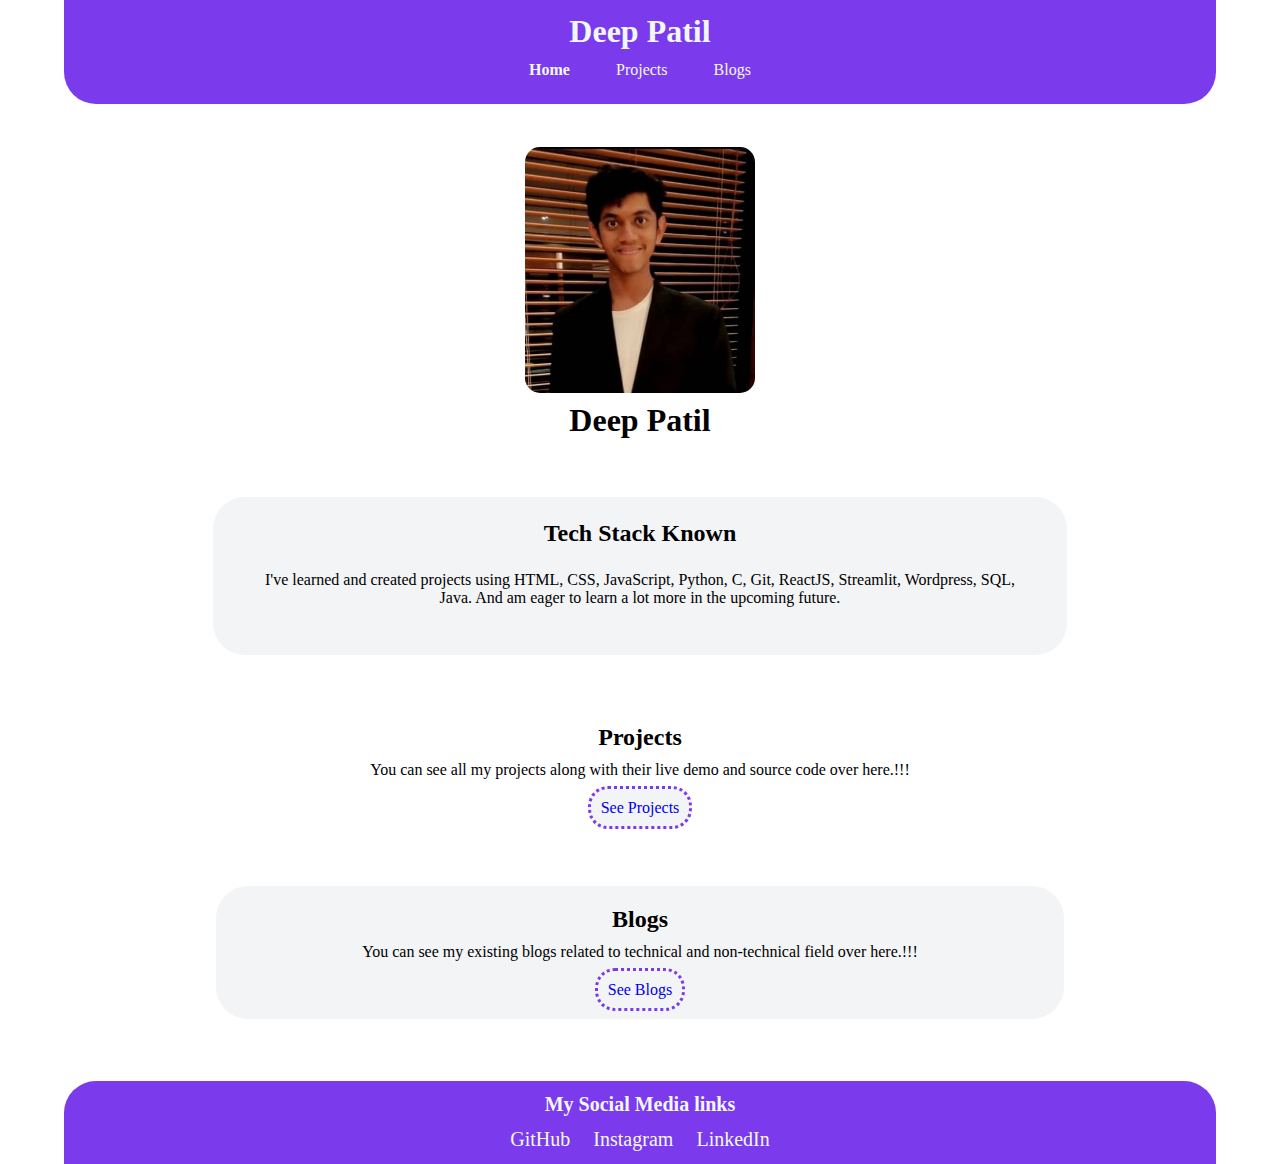
==== index.html @ edd1a87b "html css update" ====
<!DOCTYPE html>
<html lang="en">
<head>
    <meta charset="UTF-8">
    <meta http-equiv="X-UA-Compatible" content="IE=edge">
    <meta name="viewport" content="width=device-width, initial-scale=1.0">
    <title>Deep Patil - Portfolio Website</title>
    <link rel="stylesheet" href="css-files\main.css">
</head>
<body>

    <!-- Header code -->

    <header class="main-header">
        <h1>Deep Patil</h1>
        <div class="top-nav">
            <a href="index.html"><b>Home</b></a>
            <a href="links\projects.html">Projects</a>
            <a href="links\blogs.html">Blogs</a>
        </div>
    </header>

    <!-- Main Body code starts here -->

    <div class="content-body">
        <div class="intro-container">
            <img class="deepJpg" src="images/Deep.jpg" alt="Deep Patil">
            <h1 class="intro">Deep Patil</h1>
        </div>
        
        <div class="tech-stack">
            <h2>Tech Stack Known</h2>
            <p>I've learned and created projects using HTML, CSS, JavaScript, Python, C, Git, ReactJS, Streamlit, 
                Wordpress, SQL, Java. And am eager to learn a lot more in the upcoming future.
            </p>
        </div>
        <div class="projects-div">
            <h2>Projects</h2>
            <p>You can see all my projects along with their live demo and source code over here.!!!</p>
            <a class="projects-btn" href="links\projects.html">See Projects</a>
        </div>
        <div class="blogs-div">
            <h2>Blogs</h2>
            <p>You can see my existing blogs related to technical and non-technical field over here.!!!</p>
            <a class="blogs-btn" href="links\blogs.html">See Blogs</a>
        </div>
    </div>
    <footer class="main-footer">
        
        <h2>My Social Media links</h2>
        <div class="footer-links">
            <a href="https://github.com/patildeep07 " target="_blank" rel="noopener noreferrer">GitHub</a>
            <a href="https://www.instagram.com/_deeppatil/ " target="_blank" rel="noopener noreferrer">Instagram</a>
            <a href="https://www.linkedin.com/in/deep-patil-644811194/ " target="_blank" rel="noopener noreferrer">LinkedIn</a>
            <!-- <a href="">Google</a> -->
        </div>
        
    </footer>
</body>
</html>
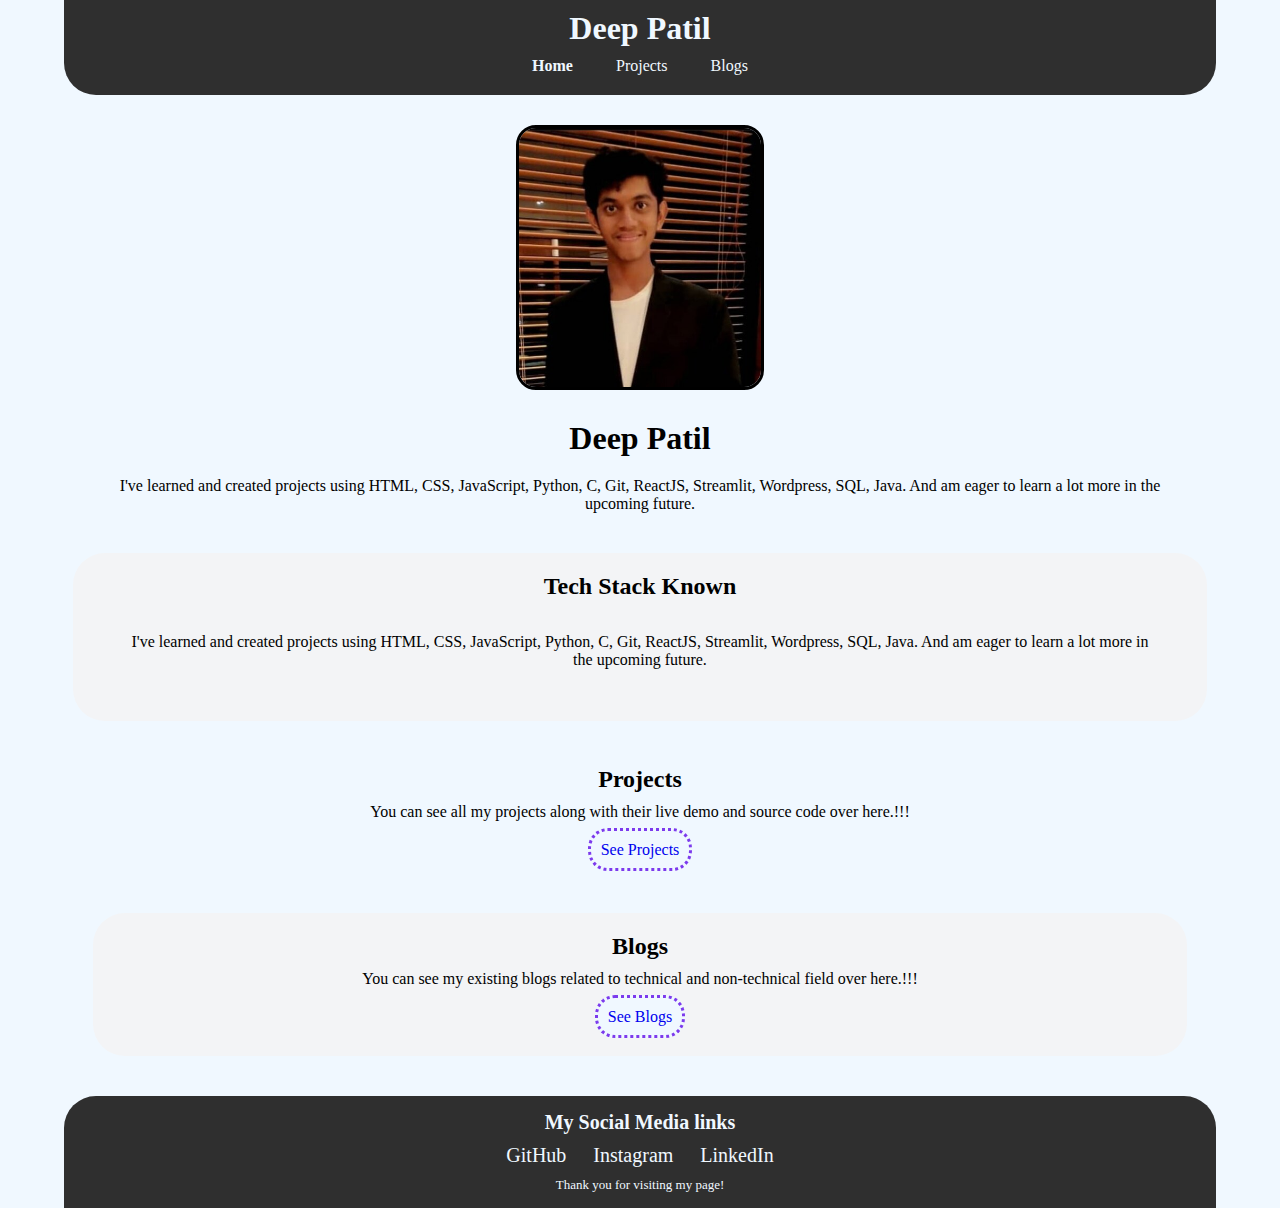
==== commit 211bb34d: "css update" ====
--- a/index.html
+++ b/index.html
@@ -10,22 +10,28 @@
 <body>
 
     <!-- Header code -->
-
-    <header class="main-header">
-        <h1>Deep Patil</h1>
-        <div class="top-nav">
-            <a href="index.html"><b>Home</b></a>
-            <a href="links\projects.html">Projects</a>
-            <a href="links\blogs.html">Blogs</a>
-        </div>
-    </header>
+    <div class="head">
+        <header class="main-header">
+            <h1>Deep Patil</h1>
+            <div class="top-nav">
+                <a href="index.html"><b>Home</b></a>
+                <a href="links\projects.html">Projects</a>
+                <a href="links\blogs.html">Blogs</a>
+            </div>
+        </header>
+    </div>
+    
 
     <!-- Main Body code starts here -->
 
     <div class="content-body">
         <div class="intro-container">
             <img class="deepJpg" src="images/Deep.jpg" alt="Deep Patil">
-            <h1 class="intro">Deep Patil</h1>
+            <div class="inner-intro">
+                <h1 class="intro">Deep Patil</h1>
+                <p>I've learned and created projects using HTML, CSS, JavaScript, Python, C, Git, ReactJS, Streamlit, Wordpress, SQL, Java. And am eager to learn a lot more in the upcoming future.</p>
+            </div>
+            
         </div>
         
         <div class="tech-stack">
@@ -45,16 +51,21 @@
             <a class="blogs-btn" href="links\blogs.html">See Blogs</a>
         </div>
     </div>
-    <footer class="main-footer">
+
+    <div class="foot">
+        <footer class="main-footer">
         
-        <h2>My Social Media links</h2>
-        <div class="footer-links">
-            <a href="https://github.com/patildeep07 " target="_blank" rel="noopener noreferrer">GitHub</a>
-            <a href="https://www.instagram.com/_deeppatil/ " target="_blank" rel="noopener noreferrer">Instagram</a>
-            <a href="https://www.linkedin.com/in/deep-patil-644811194/ " target="_blank" rel="noopener noreferrer">LinkedIn</a>
-            <!-- <a href="">Google</a> -->
-        </div>
-        
-    </footer>
+            <h2>My Social Media links</h2>
+            <div class="footer-links">
+                <a href="https://github.com/patildeep07 " target="_blank" rel="noopener noreferrer">GitHub</a>
+                <a href="https://www.instagram.com/_deeppatil/ " target="_blank" rel="noopener noreferrer">Instagram</a>
+                <a href="https://www.linkedin.com/in/deep-patil-644811194/ " target="_blank" rel="noopener noreferrer">LinkedIn</a>
+                <!-- <a href="">Google</a> -->
+            </div>
+            <p>Thank you for visiting my page!</p>
+        </footer>
+    </div>
+
+    
 </body>
 </html>
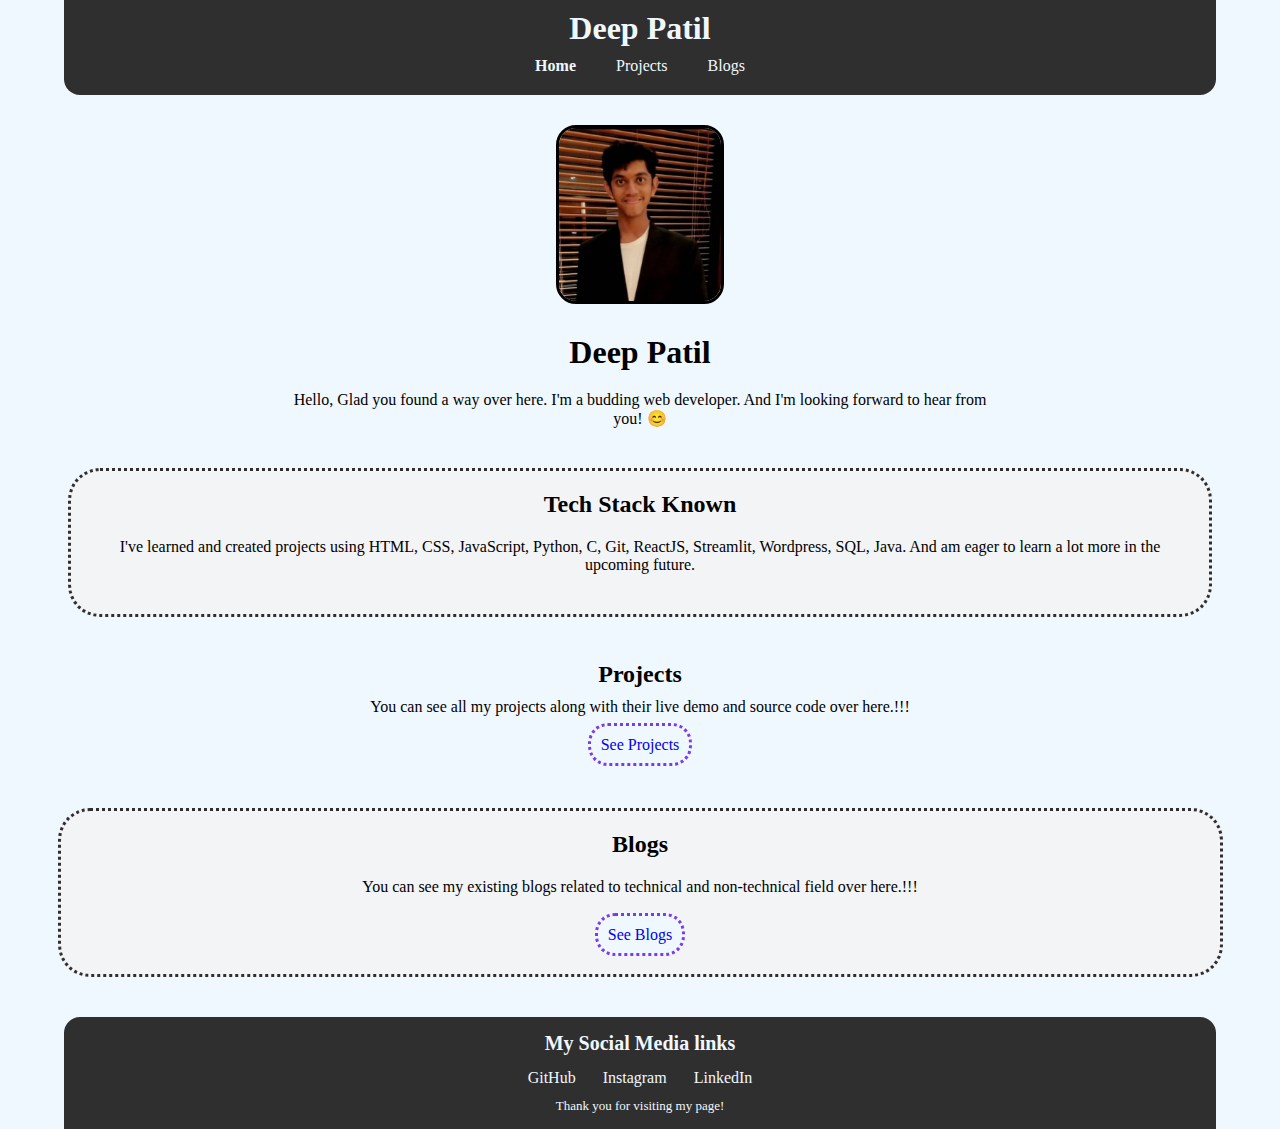
==== commit 1da9fb1a: "Update index.html" ====
--- a/index.html
+++ b/index.html
@@ -29,7 +29,7 @@
             <img class="deepJpg" src="images/Deep.jpg" alt="Deep Patil">
             <div class="inner-intro">
                 <h1 class="intro">Deep Patil</h1>
-                <p>I've learned and created projects using HTML, CSS, JavaScript, Python, C, Git, ReactJS, Streamlit, Wordpress, SQL, Java. And am eager to learn a lot more in the upcoming future.</p>
+                <p>Hello, Glad you found a way over here. I'm a budding web developer. And I'm looking forward to hear from you! 😊</p>
             </div>
             
         </div>
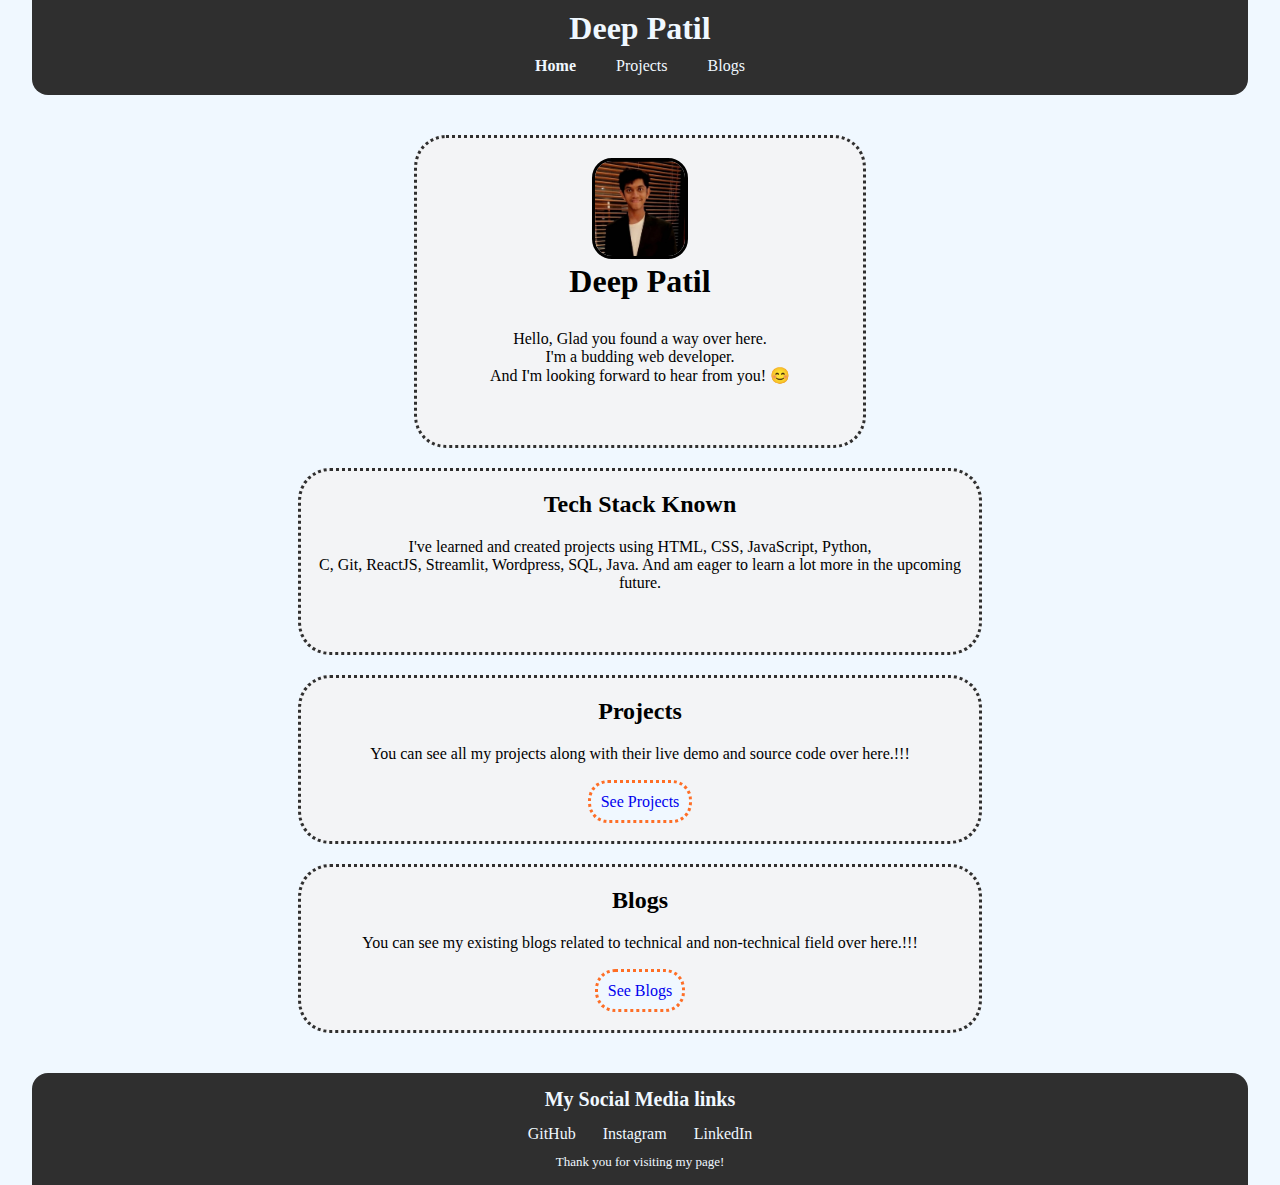
==== commit 617a6483: "css update - added transition animations" ====
--- a/index.html
+++ b/index.html
@@ -26,21 +26,22 @@
 
     <div class="content-body">
         <div class="intro-container">
-            <img class="deepJpg" src="images/Deep.jpg" alt="Deep Patil">
-            <div class="inner-intro">
+            
+            <div class="blogs-div">
+                <img class="deepJpg" src="images/Deep.jpg" alt="Deep Patil">
                 <h1 class="intro">Deep Patil</h1>
-                <p>Hello, Glad you found a way over here. I'm a budding web developer. And I'm looking forward to hear from you! 😊</p>
+                <p>Hello, Glad you found a way over here. <br>I'm a budding web developer. <br>And I'm looking forward to hear from you! 😊</p>
             </div>
             
         </div>
         
-        <div class="tech-stack">
+        <div class="blogs-div">
             <h2>Tech Stack Known</h2>
-            <p>I've learned and created projects using HTML, CSS, JavaScript, Python, C, Git, ReactJS, Streamlit, 
+            <p>I've learned and created projects using HTML, CSS, JavaScript, Python,<br> C, Git, ReactJS, Streamlit, 
                 Wordpress, SQL, Java. And am eager to learn a lot more in the upcoming future.
             </p>
         </div>
-        <div class="projects-div">
+        <div class="blogs-div">
             <h2>Projects</h2>
             <p>You can see all my projects along with their live demo and source code over here.!!!</p>
             <a class="projects-btn" href="links\projects.html">See Projects</a>
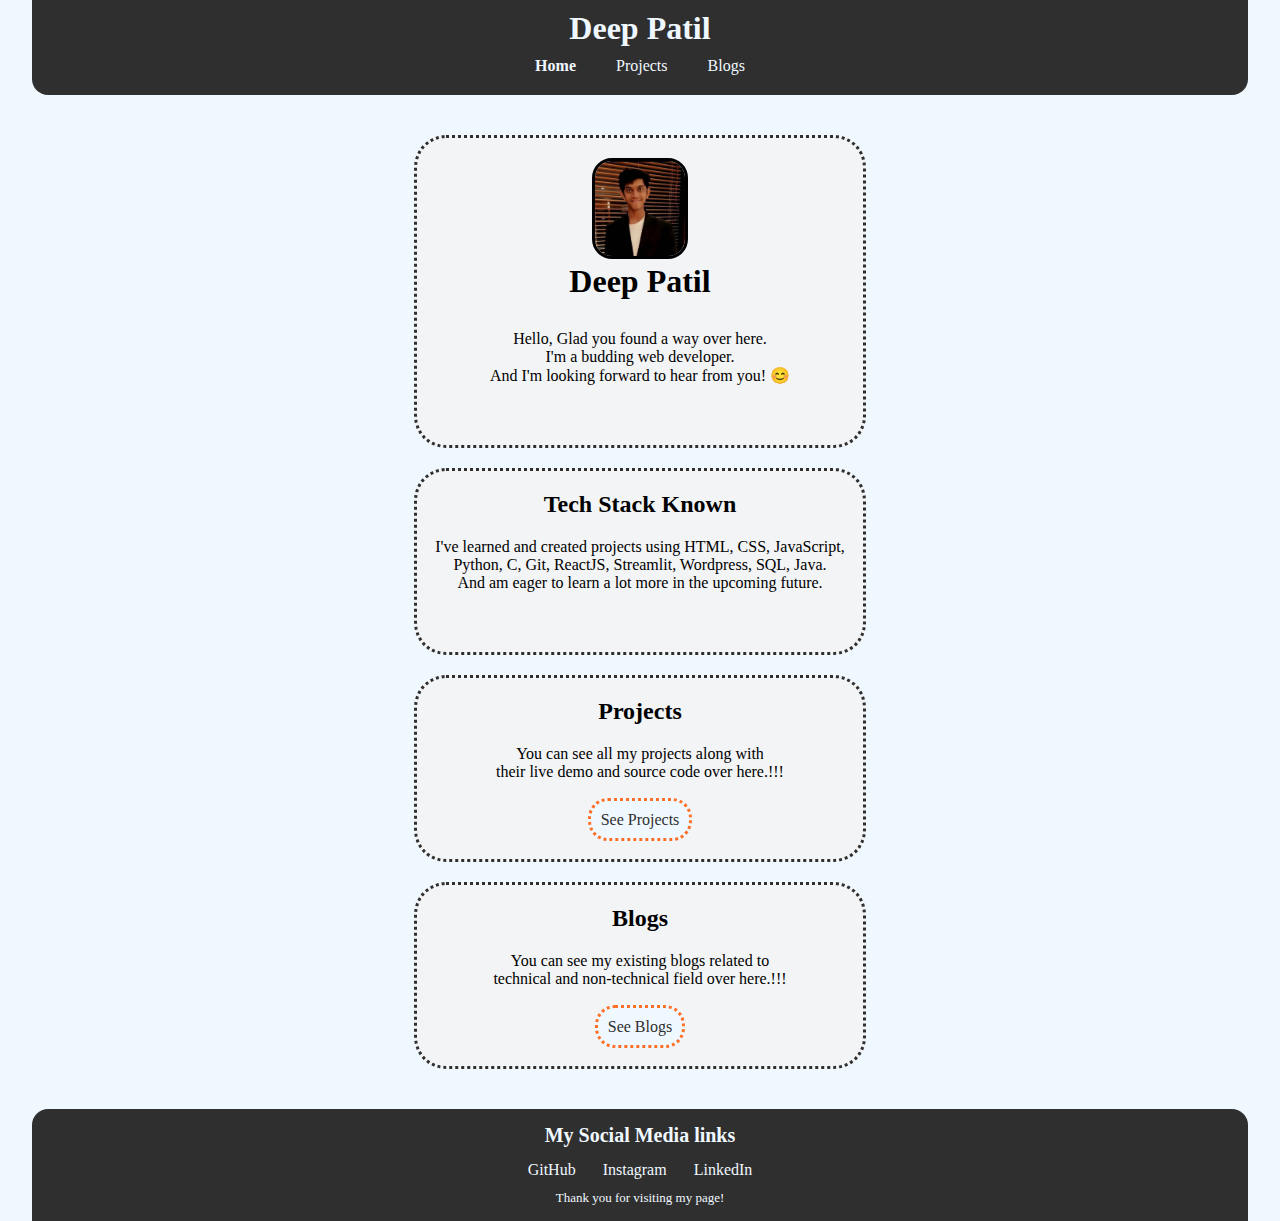
==== commit 3b2213bb: "css and html changes" ====
--- a/index.html
+++ b/index.html
@@ -37,18 +37,18 @@
         
         <div class="blogs-div">
             <h2>Tech Stack Known</h2>
-            <p>I've learned and created projects using HTML, CSS, JavaScript, Python,<br> C, Git, ReactJS, Streamlit, 
-                Wordpress, SQL, Java. And am eager to learn a lot more in the upcoming future.
+            <p>I've learned and created projects using HTML, CSS, JavaScript,<br> Python, C, Git, ReactJS, Streamlit, 
+                Wordpress, SQL, Java. <br>And am eager to learn a lot more in the upcoming future.
             </p>
         </div>
         <div class="blogs-div">
             <h2>Projects</h2>
-            <p>You can see all my projects along with their live demo and source code over here.!!!</p>
+            <p>You can see all my projects along with <br> their live demo and source code over here.!!!</p>
             <a class="projects-btn" href="links\projects.html">See Projects</a>
         </div>
         <div class="blogs-div">
             <h2>Blogs</h2>
-            <p>You can see my existing blogs related to technical and non-technical field over here.!!!</p>
+            <p>You can see my existing blogs related to <br>technical and non-technical field over here.!!!</p>
             <a class="blogs-btn" href="links\blogs.html">See Blogs</a>
         </div>
     </div>
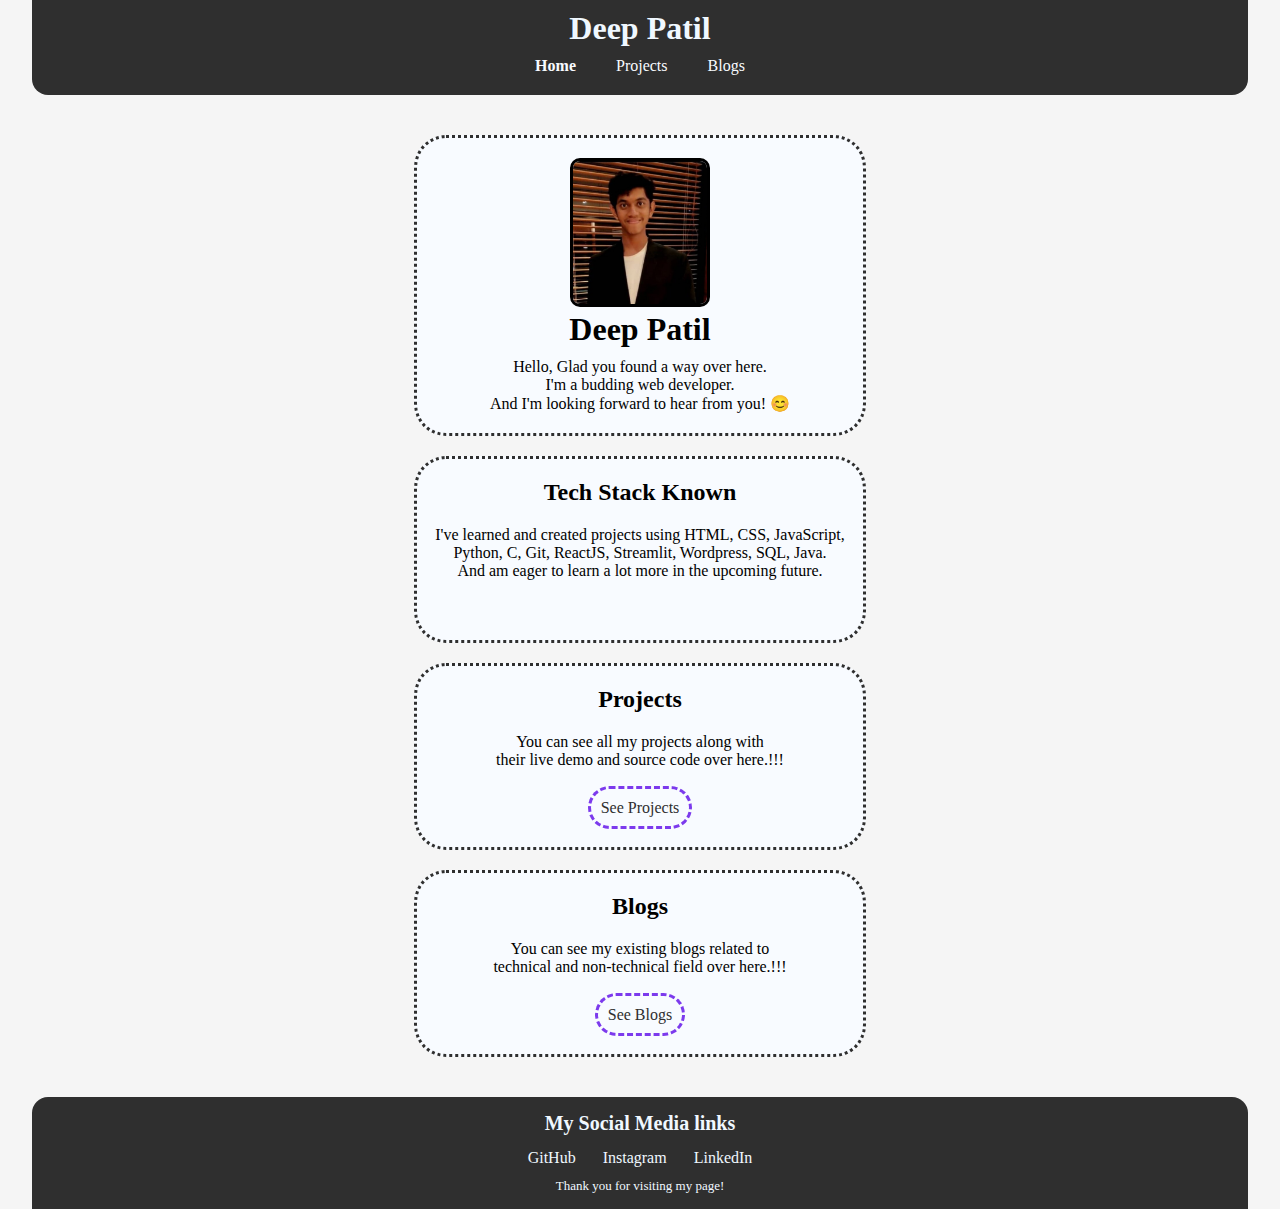
==== commit 0732e105: "css removed extra padding" ====
--- a/index.html
+++ b/index.html
@@ -27,7 +27,7 @@
     <div class="content-body">
         <div class="intro-container">
             
-            <div class="blogs-div">
+            <div class="intro-div">
                 <img class="deepJpg" src="images/Deep.jpg" alt="Deep Patil">
                 <h1 class="intro">Deep Patil</h1>
                 <p>Hello, Glad you found a way over here. <br>I'm a budding web developer. <br>And I'm looking forward to hear from you! 😊</p>
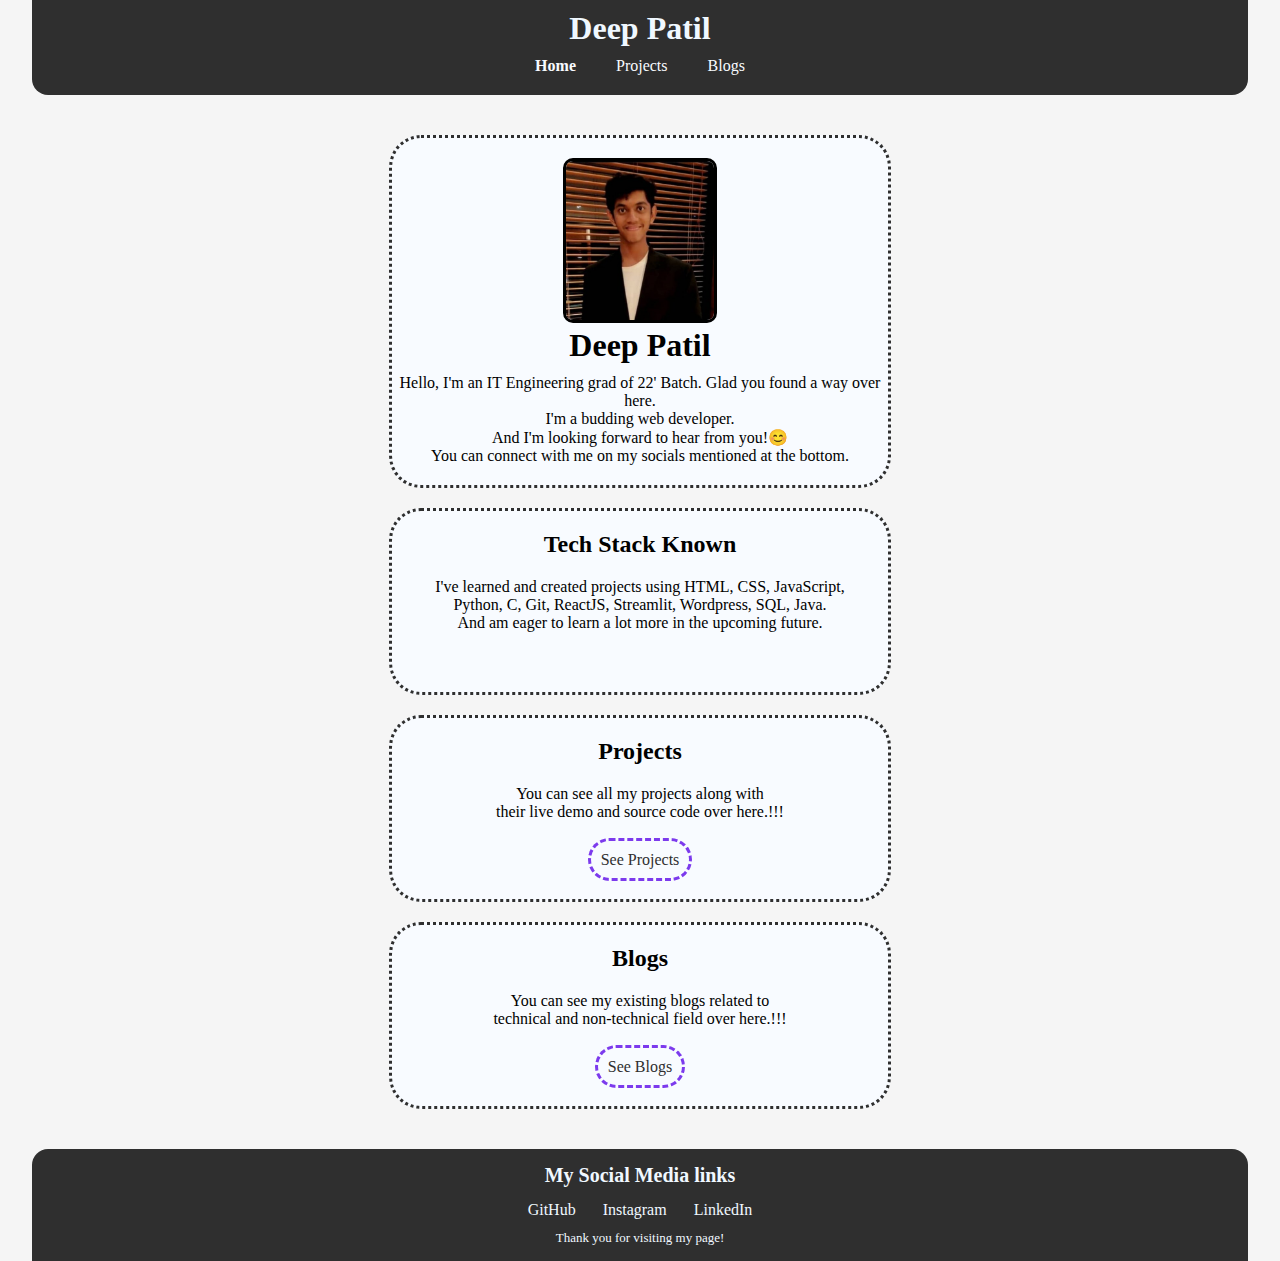
==== commit 0eda7b88: "Update index.html" ====
--- a/index.html
+++ b/index.html
@@ -30,7 +30,7 @@
             <div class="intro-div">
                 <img class="deepJpg" src="images/Deep.jpg" alt="Deep Patil">
                 <h1 class="intro">Deep Patil</h1>
-                <p>Hello, Glad you found a way over here. <br>I'm a budding web developer. <br>And I'm looking forward to hear from you! 😊</p>
+                <p>Hello, I'm an IT Engineering grad of 22' Batch. Glad you found a way over here. <br>I'm a budding web developer. <br>And I'm looking forward to hear from you!😊 <br> You can connect with me on my socials mentioned at the bottom.</p>
             </div>
             
         </div>
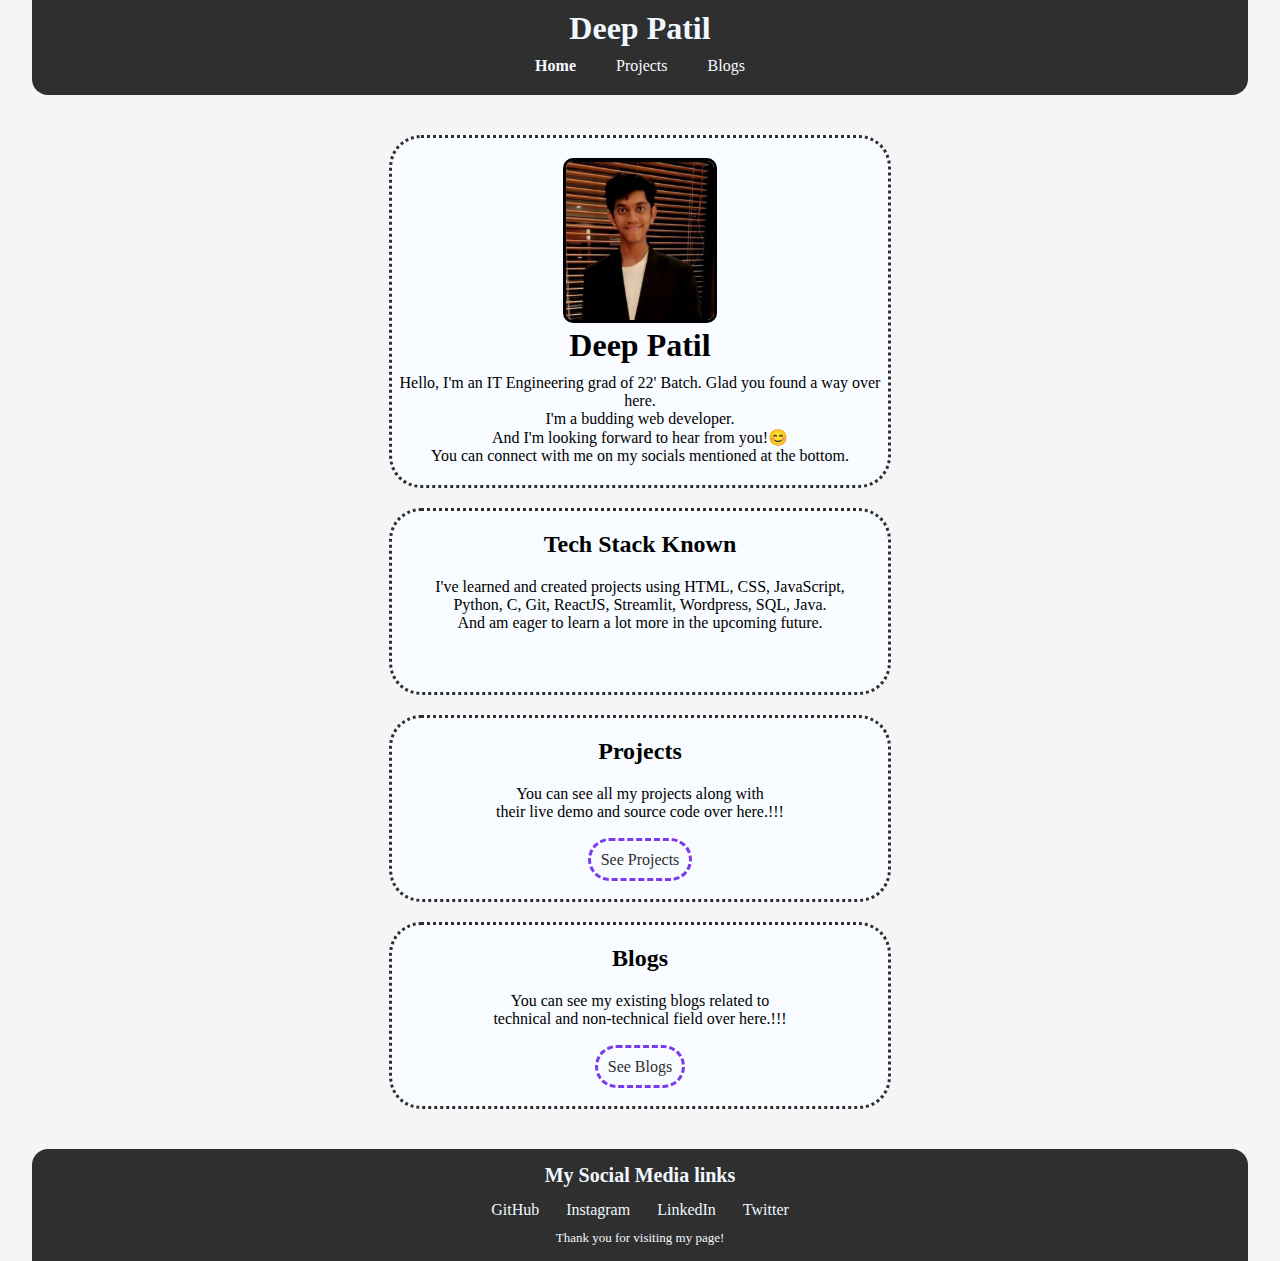
==== commit 7fb30151: "footer - added twitter acc" ====
--- a/index.html
+++ b/index.html
@@ -61,6 +61,7 @@
                 <a href="https://github.com/patildeep07 " target="_blank" rel="noopener noreferrer">GitHub</a>
                 <a href="https://www.instagram.com/_deeppatil/ " target="_blank" rel="noopener noreferrer">Instagram</a>
                 <a href="https://www.linkedin.com/in/deep-patil-644811194/ " target="_blank" rel="noopener noreferrer">LinkedIn</a>
+                <a href="https://twitter.com/DeepPat69107328" target="_blank" rel="noopener noreferrer">Twitter</a>
                 <!-- <a href="">Google</a> -->
             </div>
             <p>Thank you for visiting my page!</p>
